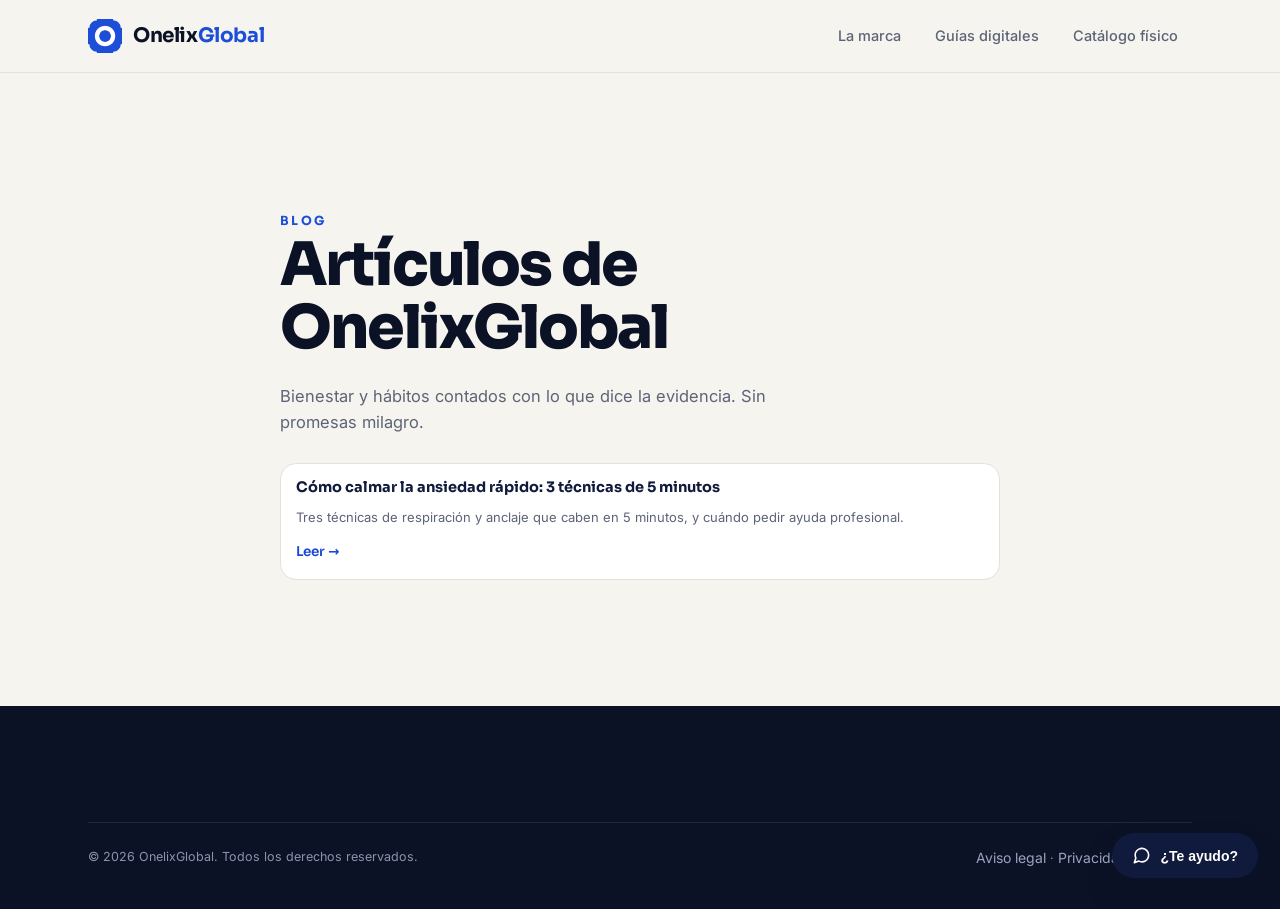
==== blog/index.html @ 3ff04f53 "fix indexación: índice de blog (elimina redirect roto /blog) + sitemap" ====
<!DOCTYPE html>
<html lang="es">
<head>
<meta charset="utf-8">
<meta name="viewport" content="width=device-width, initial-scale=1">
<title>Blog · OnelixGlobal</title>
<meta name="description" content="Artículos de bienestar y hábitos de OnelixGlobal, con lo que dice la evidencia y sin promesas milagro.">
<meta name="robots" content="index, follow">
<link rel="canonical" href="https://onelixglobal.com/blog/">
<link rel="icon" href="../logo-onelix.png" type="image/png">
<link rel="preconnect" href="https://fonts.googleapis.com">
<link rel="preconnect" href="https://fonts.gstatic.com" crossorigin>
<link href="https://fonts.googleapis.com/css2?family=Sora:wght@400;600;700;800&family=Inter:wght@400;500;600&family=Lora:ital@1&display=swap" rel="stylesheet">
<link rel="stylesheet" href="../styles.css">
<script data-goatcounter="https://onelixglobal.goatcounter.com/count" data-goatcounter-path="/blog" async src="//gc.zgo.at/count.js"></script>
</head>
<body>
<header>
  <div class="wrap nav">
    <a class="brand" href="../index.html"><img src="../logo-onelix.png" alt=""><span>Onelix<em>Global</em></span></a>
    <nav class="nav-links">
      <a href="../index.html#marca">La marca</a>
      <a href="../index.html#digital">Guías digitales</a>
      <a href="../index.html#fisico">Catálogo físico</a>
    </nav>
  </div>
</header>

<section>
  <div class="wrap" style="max-width:760px;padding:56px 20px 48px">
    <span class="kicker">Blog</span>
    <h1>Artículos de OnelixGlobal</h1>
    <p class="bajada">Bienestar y hábitos contados con lo que dice la evidencia. Sin promesas milagro.</p>

    <a class="producto-card" href="como-calmar-la-ansiedad.html" style="margin-top:28px;display:flex;text-decoration:none">
      <div class="pc-body">
        <h3 style="margin:0 0 6px">Cómo calmar la ansiedad rápido: 3 técnicas de 5 minutos</h3>
        <p class="pc-reclamo" style="margin:0 0 10px">Tres técnicas de respiración y anclaje que caben en 5 minutos, y cuándo pedir ayuda profesional.</p>
        <span class="pc-cta" style="color:#1848D8;font-weight:600">Leer →</span>
      </div>
    </a>
  </div>
</section>

<footer>
  <div class="wrap">
    <div class="foot-bottom">
      <span>© 2026 OnelixGlobal. Todos los derechos reservados.</span>
      <span><a href="../aviso-legal.html">Aviso legal</a> · <a href="../privacidad.html">Privacidad</a> · <a href="../cookies.html">Cookies</a></span>
    </div>
  </div>
</footer>

<script src="../asistente.js"></script>
</body>
</html>
---- styles.css ----
/* ---------- tokens ---------- */
  :root{
    --ink:#0b1226;          /* azul tinta principal */
    --navy:#101a3c;
    --navy-2:#16224d;
    --blue:#1d4ed8;
    --paper:#f6f4ef;        /* fondo cálido */
    --card:#ffffff;
    --line:#e5e1d8;
    --muted:#5c6476;
    --gold:#b98a2f;
    --green:#15803d;
    --sora:'Sora',system-ui,sans-serif;
    --inter:'Inter',system-ui,sans-serif;
    --serif:'Lora',Georgia,serif;
    --r-lg:26px; --r-md:16px; --r-sm:10px;
    --shadow-lg:0 30px 60px -22px rgba(11,18,38,.28);
    --shadow-sm:0 10px 28px -14px rgba(11,18,38,.18);
  }
  *{margin:0;padding:0;box-sizing:border-box}
  html{scroll-behavior:smooth}
  body{font-family:var(--inter);background:var(--paper);color:var(--ink);line-height:1.6;-webkit-font-smoothing:antialiased}
  .wrap{max-width:1160px;margin:0 auto;padding:0 28px}
  a{color:inherit}
  ::selection{background:var(--blue);color:#fff}

  /* ---------- nav ---------- */
  header{position:sticky;top:0;z-index:50;background:rgba(246,244,239,.82);backdrop-filter:blur(14px);border-bottom:1px solid var(--line)}
  .nav{display:flex;align-items:center;justify-content:space-between;height:72px}
  .brand{display:flex;align-items:center;gap:11px;font-family:var(--sora);font-weight:700;font-size:20px;letter-spacing:-.02em;text-decoration:none}
  .brand img{width:34px;height:34px;border-radius:9px}
  .brand em{font-style:normal;color:var(--blue)}
  .nav-links{display:flex;align-items:center;gap:6px}
  .nav-links a{font-size:14.5px;font-weight:500;color:var(--muted);text-decoration:none;padding:9px 14px;border-radius:var(--r-sm);transition:.18s}
  .nav-links a:hover{color:var(--ink);background:#ebe8e0}
  .nav-cta{font-family:var(--sora);font-weight:600;font-size:14px;background:var(--ink);color:#fff!important;padding:11px 18px!important;border-radius:999px}
  .nav-cta:hover{background:var(--blue)}
  @media(max-width:840px){.nav-links a:not(.nav-cta):not(.nav-social){display:none}}
  .nav-social{display:flex;align-items:center;justify-content:center;width:36px;height:36px;padding:0!important;border-radius:50%;color:var(--ink)!important}
  .nav-social:hover{background:#ebe8e0}
  .nav-social svg{width:17px;height:17px}
  .social-row{display:flex;gap:10px;margin-top:16px}
  .social-row a{display:flex;align-items:center;justify-content:center;width:38px;height:38px;border-radius:50%;background:#1d2647;color:#fff}
  .social-row a:hover{background:var(--blue)}
  .social-row svg{width:17px;height:17px}

  /* ---------- hero ---------- */
  .hero{padding:84px 0 90px;position:relative;overflow:hidden}
  .hero::before{content:"";position:absolute;inset:auto -12% -46% 32%;height:560px;background:radial-gradient(closest-side,rgba(29,78,216,.12),transparent)}
  .hero-grid{display:grid;grid-template-columns:1.06fr .94fr;gap:64px;align-items:center;position:relative}
  .eyebrow{display:inline-flex;align-items:center;gap:9px;font-size:12.5px;font-weight:600;letter-spacing:.14em;text-transform:uppercase;color:var(--blue);background:#e8edfb;border:1px solid #d4ddf6;padding:7px 14px;border-radius:999px;margin-bottom:26px}
  .eyebrow .dot{width:7px;height:7px;border-radius:50%;background:var(--green);box-shadow:0 0 0 3px rgba(21,128,61,.18)}
  h1{font-family:var(--sora);font-weight:800;font-size:clamp(36px,5vw,60px);line-height:1.05;letter-spacing:-.035em;margin-bottom:24px}
  h1 .accent{color:var(--blue)}
  h1 .line2{display:block}
  .lead{font-size:clamp(16px,1.4vw,19px);color:var(--muted);max-width:520px;margin-bottom:34px}
  .lead strong{color:var(--ink);font-weight:600}
  .hero-ctas{display:flex;gap:14px;flex-wrap:wrap;align-items:center}
  .btn{display:inline-flex;align-items:center;gap:10px;font-family:var(--sora);font-weight:600;font-size:15px;text-decoration:none;padding:15px 26px;border-radius:999px;transition:.2s;border:1.5px solid transparent}
  .btn-solid{background:var(--ink);color:#fff}
  .btn-solid:hover{background:var(--blue);transform:translateY(-1px)}
  .btn-ghost{border-color:#cfc9bc;color:var(--ink);background:transparent}
  .btn-ghost:hover{border-color:var(--ink);background:#fff}
  .btn-sm{padding:11px 20px;font-size:13.5px}
  .hero-note{margin-top:26px;font-size:13.5px;color:var(--muted);display:flex;gap:8px;align-items:center}
  .hero-note svg{width:15px;height:15px;stroke:var(--green)}

  /* tarjeta "nuestras líneas" en el hero (composición, sin fotos externas) */
  .stage{position:relative;min-height:430px}
  .stage .orb{position:absolute;border-radius:50%;filter:blur(2px)}
  .orb.a{width:220px;height:220px;top:-30px;right:6%;background:linear-gradient(135deg,#dbe6ff,#bcd0fb)}
  .orb.b{width:150px;height:150px;bottom:6%;left:-4%;background:linear-gradient(135deg,#ece4d2,#d9cfb8)}
  .pcard{position:relative;background:var(--card);border-radius:30px;padding:26px 24px;box-shadow:var(--shadow-lg);border:1px solid #f0ede6;transform:rotate(-1.2deg);max-width:400px;margin-left:auto}
  .pcard-tags{display:flex;gap:8px;margin-bottom:16px}
  .pill{font-size:11.5px;font-weight:600;padding:5px 11px;border-radius:999px;letter-spacing:.02em}
  .pill.blue{background:#e8edfb;color:var(--blue)}
  .pill.green{background:#e5f4ea;color:var(--green)}
  .pcard h3{font-family:var(--sora);font-size:19px;font-weight:700;letter-spacing:-.01em;margin-bottom:6px}
  .linea-mini{display:flex;align-items:center;gap:13px;padding:15px 0;border-top:1px solid var(--line)}
  .linea-mini:first-of-type{border-top:none;padding-top:6px}
  .linea-mini-ic{width:40px;height:40px;border-radius:11px;background:#eef1fb;display:flex;align-items:center;justify-content:center;font-size:18px;flex:none}
  .linea-mini strong{font-family:var(--sora);font-size:14.5px;display:block}
  .linea-mini .sub{font-size:12px;color:var(--muted)}
  .linea-mini .pill{margin-left:auto;white-space:nowrap}
  .float{position:absolute;background:#fff;border-radius:14px;box-shadow:var(--shadow-sm);padding:10px 15px;font-size:12.5px;font-weight:600;display:flex;align-items:center;gap:9px;border:1px solid #f0ede6;font-family:var(--sora)}
  .float i{width:9px;height:9px;border-radius:50%;background:var(--green);box-shadow:0 0 0 4px rgba(21,128,61,.16)}
  .f1{top:26px;left:-6%}
  .f2{bottom:64px;right:-8%}
  @media(max-width:960px){.hero-grid{grid-template-columns:1fr;gap:54px}.stage{margin-top:8px}.pcard{margin:0 auto}.f1{left:2%}.f2{right:2%}}
  @media(prefers-reduced-motion:no-preference){
    .float{animation:flotar 5.5s ease-in-out infinite}
    .f2{animation-delay:2.6s}
    .pcard{transition:transform .5s cubic-bezier(.2,.8,.2,1)}
  }
  @keyframes flotar{0%,100%{transform:translateY(0)}50%{transform:translateY(-9px)}}

  /* ---------- secciones ---------- */
  section{padding:78px 0}
  .kicker{font-family:var(--sora);font-size:12.5px;font-weight:700;letter-spacing:.18em;text-transform:uppercase;color:var(--blue);margin-bottom:16px}
  h2{font-family:var(--sora);font-weight:800;letter-spacing:-.03em;font-size:clamp(27px,3.2vw,42px);line-height:1.12;margin-bottom:18px}
  .bajada{color:var(--muted);font-size:16.5px;max-width:560px}

  /* declaración editorial: qué es la marca */
  .declaracion{background:var(--ink);color:#eef1fa}
  .declaracion .wrap{display:grid;grid-template-columns:1fr 1fr;gap:70px;align-items:center}
  .declaracion .kicker{color:#8fb0ff}
  .declaracion h2{color:#fff}
  .declaracion .bajada{color:#b9c1d8}
  .pull{font-family:var(--serif);font-style:italic;font-size:clamp(20px,2vw,27px);line-height:1.5;color:#dfe6ff;border-left:2px solid var(--blue);padding-left:26px}
  @media(max-width:900px){.declaracion .wrap{grid-template-columns:1fr;gap:34px}}

  /* cómo funciona: numerado editorial */
  .pasos{display:grid;grid-template-columns:repeat(3,1fr);gap:0;margin-top:52px;border-top:1px solid var(--line)}
  .paso{border-left:1px solid var(--line);padding:30px 30px 6px}
  .paso:first-child{border-left:0;padding-left:0}
  .paso .num{font-family:var(--sora);font-weight:800;font-size:15px;color:var(--blue);letter-spacing:.08em}
  .paso h3{font-family:var(--sora);font-weight:700;font-size:19px;letter-spacing:-.01em;margin:14px 0 9px}
  .paso p{color:var(--muted);font-size:14.5px}
  @media(max-width:860px){.pasos{grid-template-columns:1fr}.paso,.paso:first-child{border-left:0;border-top:1px solid var(--line);padding:26px 0}.paso:first-child{border-top:0}}

  /* NUESTRAS LÍNEAS — el hub de formas de ganar dinero */
  .lineas-grid{display:grid;grid-template-columns:1fr 1fr;gap:30px;margin-top:48px}
  .linea-card{background:var(--card);border:1px solid var(--line);border-radius:var(--r-lg);padding:34px;box-shadow:var(--shadow-sm);display:flex;flex-direction:column;scroll-margin-top:90px;transition:.25s}
  .linea-card:hover{transform:translateY(-4px);box-shadow:var(--shadow-lg);border-color:#d8d2c4}
  .lc-top{display:flex;align-items:center;gap:13px;margin-bottom:16px}
  .lc-ic{width:46px;height:46px;border-radius:13px;background:#eef1fb;display:flex;align-items:center;justify-content:center;font-size:22px;flex:none}
  .linea-card h3{font-family:var(--sora);font-size:21px;font-weight:700;letter-spacing:-.02em}
  .linea-card .sub{color:var(--muted);font-size:13px}
  .linea-card .lc-media{border-radius:16px;overflow:hidden;height:180px;margin-bottom:18px;background:linear-gradient(150deg,#eef2fc 0%,#dde6fb 55%,#c9d7f8 100%);display:flex;align-items:center;justify-content:center}
  .linea-card .lc-media img{width:100%;height:100%;object-fit:cover}
  .linea-card .lc-media svg{width:74px;height:74px;opacity:.9;stroke:var(--blue)}
  .linea-card p.desc{color:var(--muted);font-size:14.5px;margin-bottom:22px}
  .linea-card .lc-foot{margin-top:auto;display:flex;align-items:center;justify-content:space-between;gap:14px;flex-wrap:wrap;padding-top:8px;border-top:1px solid var(--line)}
  .precio2{font-family:var(--sora);font-weight:800;font-size:19px}
  .precio2 small{font-weight:500;font-size:12px;color:var(--muted)}
  @media(max-width:860px){.lineas-grid{grid-template-columns:1fr}}
  .linea-card-h{flex-direction:row;align-items:stretch;gap:24px;padding:24px}
  .linea-card-h .lc-h-media{width:120px;flex:none;border-radius:14px;overflow:hidden}
  .linea-card-h .lc-h-media img{width:100%;height:100%;object-fit:cover;display:block}
  .linea-card-h .lc-h-body{display:flex;flex-direction:column;flex:1;min-width:0}
  .linea-card-h .lc-top{margin-bottom:8px}
  .linea-card-h p.desc{margin-bottom:16px}
  @media(max-width:560px){.linea-card-h{flex-direction:column}.linea-card-h .lc-h-media{width:100%;height:150px}}

  /* PRODUCTO FÍSICO — sección destacada (prioridad actual del negocio) */
  .feature{background:var(--card);border:1px solid var(--line);border-radius:var(--r-lg);padding:44px;box-shadow:var(--shadow-sm);margin-top:44px}
  .feature-grid{display:grid;grid-template-columns:.9fr 1.1fr;gap:48px;align-items:center}
  .feature-visual{background:linear-gradient(150deg,#eef2fc 0%,#dde6fb 55%,#c9d7f8 100%);border-radius:22px;padding:36px;display:flex;flex-direction:column;align-items:center;justify-content:center;text-align:center;min-height:260px}
  .feature-visual .fv-price{font-family:var(--sora);font-weight:800;font-size:28px}
  .feature-visual .fv-price small{font-weight:500;font-size:13px;color:var(--muted);display:block;margin-top:2px}
  .fv-chips{display:flex;gap:14px;margin-bottom:24px}
  .fv-chip{display:flex;flex-direction:column;align-items:center;gap:9px;background:#fff;border-radius:16px;padding:18px 22px;box-shadow:var(--shadow-sm);font-family:var(--sora);font-size:12.5px;font-weight:700;color:var(--ink)}
  .fv-chip svg{width:26px;height:26px;stroke:var(--blue)}
  .benefits{list-style:none;margin:20px 0 26px}
  .benefits li{display:flex;gap:11px;align-items:flex-start;padding:8px 0;font-size:14.5px;color:var(--ink)}
  .benefits li svg{flex:none;width:18px;height:18px;stroke:var(--green);margin-top:2px}
  .trust-mini{display:grid;grid-template-columns:repeat(2,1fr);gap:12px;margin:22px 0 28px}
  .trust-mini div{display:flex;gap:10px;align-items:center;font-size:13px;color:var(--muted);background:var(--paper);border:1px solid var(--line);border-radius:12px;padding:10px 13px}
  .trust-mini svg{flex:none;width:17px;height:17px;stroke:var(--blue)}
  @media(max-width:900px){.feature{padding:30px}.feature-grid{grid-template-columns:1fr;gap:30px}.trust-mini{grid-template-columns:1fr}}

  /* confianza / valores banda clara */
  .confianza{background:var(--card);border-top:1px solid var(--line);border-bottom:1px solid var(--line)}
  .confianza .grid{display:grid;grid-template-columns:repeat(4,1fr);gap:34px;margin-top:44px}
  .conf-item{display:flex;gap:16px;align-items:flex-start}
  .conf-item .ic{flex:none;width:42px;height:42px;border-radius:12px;background:#eef1fb;display:flex;align-items:center;justify-content:center;color:var(--blue)}
  .conf-item .ic svg{width:21px;height:21px}
  .conf-item h4{font-family:var(--sora);font-size:15.5px;font-weight:700;margin-bottom:4px}
  .conf-item p{font-size:13.5px;color:var(--muted)}
  @media(max-width:900px){.confianza .grid{grid-template-columns:repeat(2,1fr)}}
  @media(max-width:560px){.confianza .grid{grid-template-columns:1fr}}

  /* aviso / lista de espera */
  .aviso-catalogo{display:grid;grid-template-columns:1.4fr 1fr;gap:44px;align-items:center;background:var(--navy);border-radius:28px;padding:52px;color:#fff;box-shadow:var(--shadow-lg)}
  .aviso-catalogo h2{color:#fff;margin-bottom:14px;font-size:clamp(24px,2.6vw,34px)}
  .aviso-catalogo .bajada{color:#b9c1d8}
  .hint-form{font-size:12.5px;color:#8a96bd;margin-top:12px}
  .badge-wait{display:inline-flex;align-items:center;gap:8px;background:#24325f;border:1px solid #33427c;border-radius:999px;padding:7px 15px;font-size:12.5px;font-weight:600;letter-spacing:.04em;text-transform:uppercase;color:#b9c9ff}
  @media(max-width:860px){.aviso-catalogo{grid-template-columns:1fr;padding:36px 28px}}

  /* banda "contenido real" — enlaza con la estrategia de TikTok/IG orgánico */
  .contenido{background:var(--paper);border-top:1px solid var(--line);border-bottom:1px solid var(--line);padding:46px 0}
  .contenido .wrap{display:flex;align-items:center;justify-content:space-between;gap:24px;flex-wrap:wrap}
  .contenido p{font-size:15px;color:var(--muted);max-width:520px}
  .contenido p strong{color:var(--ink)}
  .contenido .social-row a{background:var(--ink)}

  /* footer */
  footer{background:var(--ink);color:#8a94ad;padding:64px 0 40px;margin-top:0}
  .foot-grid{display:grid;grid-template-columns:1.6fr repeat(4,1fr);gap:32px}
  footer .brand{color:#fff;margin-bottom:16px}
  footer p{font-size:13.5px;line-height:1.7;max-width:300px}
  footer h5{font-family:var(--sora);color:#fff;font-size:13px;letter-spacing:.1em;text-transform:uppercase;margin-bottom:16px}
  footer ul{list-style:none}
  footer li{margin-bottom:10px}
  footer a{text-decoration:none;font-size:14px;color:#9aa4c0}
  footer a:hover{color:#fff}
  .foot-bottom{margin-top:52px;padding-top:24px;border-top:1px solid #1d2647;display:flex;justify-content:space-between;gap:18px;flex-wrap:wrap;font-size:12.5px}
  @media(max-width:900px){.foot-grid{grid-template-columns:1fr 1fr}}
  @media(max-width:560px){.foot-grid{grid-template-columns:1fr}}

  /* preguntas frecuentes */
  .faq{max-width:760px;margin-top:44px}
  .faq-item{border-bottom:1px solid var(--line);padding:22px 0}
  .faq-item summary{cursor:pointer;list-style:none;display:flex;justify-content:space-between;align-items:center;gap:20px;font-family:var(--sora);font-weight:700;font-size:16.5px;letter-spacing:-.01em}
  .faq-item summary::-webkit-details-marker{display:none}
  .faq-item summary .plus{flex:none;width:26px;height:26px;border-radius:50%;border:1.5px solid var(--line);display:flex;align-items:center;justify-content:center;font-size:16px;color:var(--blue);transition:.2s}
  .faq-item[open] summary .plus{transform:rotate(45deg);background:var(--ink);color:#fff;border-color:var(--ink)}
  .faq-item p{color:var(--muted);font-size:14.5px;margin-top:14px;max-width:640px}

  /* aparición suave al hacer scroll */
  .reveal{opacity:0;transform:translateY(18px);transition:opacity .6s ease,transform .6s ease}
  .reveal.on{opacity:1;transform:none}
  @media(prefers-reduced-motion:reduce){.reveal{opacity:1;transform:none;transition:none}}

  /* ---------- páginas legales ---------- */
  .legal{padding:64px 0 90px}
  .legal .kicker{margin-bottom:10px}
  .legal h1{font-family:var(--sora);font-weight:800;letter-spacing:-.03em;font-size:clamp(28px,3.6vw,42px);margin-bottom:10px}
  .legal .updated{color:var(--muted);font-size:13.5px;margin-bottom:40px}
  .legal h2{font-family:var(--sora);font-weight:700;font-size:20px;letter-spacing:-.01em;margin:38px 0 12px}
  .legal h2:first-of-type{margin-top:0}
  .legal p{color:var(--ink);font-size:15px;line-height:1.75;margin-bottom:14px;max-width:760px}
  .legal p.muted{color:var(--muted)}
  .legal ul{margin:0 0 16px 22px;max-width:760px}
  .legal li{color:var(--ink);font-size:15px;line-height:1.75;margin-bottom:8px}
  .legal a{color:var(--blue);text-decoration:underline}
  .legal .fill{background:#fff3d6;border:1px solid #f0d998;border-radius:6px;padding:1px 7px;font-weight:600;color:#8a6a12}
  .legal table{border-collapse:collapse;margin:10px 0 20px;max-width:760px;width:100%}
  .legal table th,.legal table td{border:1px solid var(--line);padding:10px 12px;font-size:14px;text-align:left;vertical-align:top}
  .legal table th{background:var(--paper);font-family:var(--sora);font-weight:700}

  /* ---------- banner y modal de cookies ---------- */
  .cookie-banner{position:fixed;left:0;right:0;bottom:0;z-index:200;background:var(--ink);color:#dfe3f0;padding:20px 0;box-shadow:0 -12px 30px -10px rgba(11,18,38,.35);transform:translateY(110%);transition:transform .35s ease}
  .cookie-banner.show{transform:translateY(0)}
  .cookie-banner-inner{max-width:1160px;margin:0 auto;padding:0 28px;display:flex;align-items:center;justify-content:space-between;gap:24px;flex-wrap:wrap}
  .cookie-banner-inner p{font-size:13.5px;line-height:1.6;color:#c3c9de;max-width:640px;margin:0}
  .cookie-banner-inner p a{color:#9db4ff;text-decoration:underline}
  .cookie-banner-actions{display:flex;gap:10px;flex-wrap:wrap}
  .cookie-banner .btn-ghost{color:#eef1fa;border-color:#3a4576}
  .cookie-banner .btn-ghost:hover{border-color:#fff;background:rgba(255,255,255,.06)}

/* ---------- botón flotante de WhatsApp ---------- */
.wa-float{position:fixed;right:22px;bottom:22px;z-index:150;display:inline-flex;align-items:center;gap:9px;
  background:var(--navy);color:#fff;font-family:var(--inter);font-size:14px;font-weight:600;
  padding:13px 20px;border-radius:999px;text-decoration:none;box-shadow:0 16px 34px -12px rgba(11,18,38,.5);
  transition:transform .2s ease, background .2s ease, box-shadow .2s ease}
.wa-float:hover{background:#182457;transform:translateY(-2px);box-shadow:0 20px 40px -12px rgba(11,18,38,.55)}
.wa-float svg{width:19px;height:19px;flex:none}
.wa-float span{white-space:nowrap}

/* ---------- asistente virtual ---------- */
.asis{position:fixed;right:22px;bottom:22px;z-index:150;font-family:var(--inter);transition:bottom .25s ease}
.asis-lanzador{display:inline-flex;align-items:center;gap:9px;background:var(--navy);color:#fff;font-size:14px;
  font-weight:600;padding:13px 20px;border-radius:999px;border:0;cursor:pointer;box-shadow:0 16px 34px -12px rgba(11,18,38,.5);
  transition:transform .2s ease,background .2s ease}
.asis-lanzador:hover{background:#182457;transform:translateY(-2px)}
.asis-lanzador svg{width:19px;height:19px;flex:none}
.asis-panel{position:absolute;right:0;bottom:calc(100% + 14px);width:min(370px,calc(100vw - 32px));
  display:flex;flex-direction:column;padding:0;background:#fff;border:1px solid var(--line);
  border-radius:var(--r-lg);box-shadow:var(--shadow-lg);overflow:hidden}
.asis .asis-panel[hidden]{display:none}   /* el display:flex anulaba el atributo hidden */
.asis-cabecera{flex:0 0 auto;display:flex;align-items:flex-start;justify-content:space-between;gap:12px;background:var(--navy);color:#fff;padding:14px 16px}
.asis-cabecera strong{display:block;font-family:var(--sora);font-size:14.5px}
.asis-horario{display:block;font-size:11.5px;color:#b9c1d8;margin-top:3px}
.asis-cerrar{background:none;border:0;color:#fff;font-size:24px;line-height:1;cursor:pointer;padding:0 4px}
.asis-mensajes{flex:1 1 auto;min-height:52px;padding:16px;overflow-y:auto;display:flex;flex-direction:column;gap:10px}
.asis-msg{font-size:14px;line-height:1.6;border-radius:14px;padding:11px 14px;max-width:92%}
.asis-bot{background:var(--paper);color:var(--ink);border-bottom-left-radius:4px}
.asis-yo{background:var(--navy);color:#fff;align-self:flex-end;border-bottom-right-radius:4px;font-weight:600}
.asis-msg a{color:var(--blue)}
.asis-acciones{display:flex;flex-direction:column;gap:8px;margin-top:2px}
.asis-acciones-fila{display:flex;flex-direction:column;gap:8px}
.asis-boton{font-family:var(--inter);font-size:13.5px;font-weight:500;text-align:left;color:var(--navy);background:#fff;
  border:1px solid #cfd7e6;border-radius:999px;padding:10px 15px;cursor:pointer;text-decoration:none;
  transition:background .15s ease,border-color .15s ease}
.asis-boton:hover{background:#f2f5fb;border-color:var(--navy)}
.asis-boton-link{display:block;text-align:center;background:var(--navy);color:#fff;border-color:var(--navy);font-weight:600}
.asis-pie{flex:0 0 auto;border-top:1px solid var(--line);padding:11px 16px;background:#fbfaf7}
.asis-wa{display:flex;align-items:center;justify-content:center;gap:8px;font-size:13.5px;font-weight:600;color:#fff;
  background:#1f8a4c;border-radius:999px;padding:10px 14px;text-decoration:none}
.asis-wa:hover{background:#197040}
.asis-wa svg{width:17px;height:17px;flex:none}
@media (max-width:600px){.asis{right:14px;bottom:14px}.asis-lanzador{padding:12px 16px;font-size:13.5px}}
@media print{.asis{display:none}}

/* ---------- confirmación de la lista de espera ---------- */
.signup-ok{background:rgba(255,255,255,.07);border:1px solid #33427c;border-radius:var(--r-md);
  padding:20px 24px;color:#eef1fa;font-size:15px;line-height:1.65;max-width:520px}
.signup-ok strong{color:#fff;display:block;margin-bottom:4px;font-family:var(--sora)}
.signup-ok a{color:#9db4ff}
@media (max-width:600px){.wa-float{right:14px;bottom:14px;padding:12px 16px;font-size:13.5px}}
@media print{.wa-float{display:none}}

  .cookie-modal{position:fixed;inset:0;z-index:210;background:rgba(11,18,38,.55);display:none;align-items:center;justify-content:center;padding:20px}
  .cookie-modal.show{display:flex}
  .cookie-modal-box{background:var(--card);border-radius:var(--r-lg);padding:32px;max-width:460px;width:100%;box-shadow:var(--shadow-lg)}
  .cookie-modal-box h3{font-family:var(--sora);font-weight:700;font-size:19px;margin-bottom:18px}
  .cookie-cat{display:flex;align-items:flex-start;justify-content:space-between;gap:16px;padding:14px 0;border-top:1px solid var(--line)}
  .cookie-cat:first-of-type{border-top:none}
  .cookie-cat strong{font-family:var(--sora);font-size:14px}
  .cookie-cat p{color:var(--muted);font-size:12.5px;margin:3px 0 0}
  .cookie-cat input[type=checkbox]{width:20px;height:20px;flex:none;margin-top:2px}
  .cookie-modal-actions{display:flex;gap:10px;margin-top:22px;flex-wrap:wrap}

  /* ---------- formulario con casilla de consentimiento ---------- */
  .signup-form{margin-top:18px}
  .signup-row{display:flex;gap:10px;flex-wrap:wrap;margin-bottom:14px}
  .signup-row input[type=email],.signup-row input[type=text]{flex:1;min-width:200px;padding:13px 16px;border-radius:999px;border:1.5px solid var(--line);font-family:var(--inter);font-size:14.5px;background:#fff;color:var(--ink)}
  .signup-row input[type=email]:focus,.signup-row input[type=text]:focus{outline:2px solid var(--blue);outline-offset:1px}
  .signup-consent{display:flex;align-items:flex-start;gap:10px;margin-bottom:16px}
  .signup-consent input[type=checkbox]{width:19px;height:19px;flex:none;margin-top:2px}
  .signup-consent label{font-size:12.5px;color:var(--muted);line-height:1.6}
  .signup-consent a{color:var(--blue);text-decoration:underline}
  .signup-note{font-size:12px;color:var(--muted);margin-top:10px}
  .signup-ok{display:none;font-size:14px;color:var(--green);font-weight:600}

  /* formulario de suscripción sobre fondo oscuro (sección #aviso) */
  .aviso-catalogo .signup-row input{border-color:transparent}
  .aviso-catalogo .signup-consent label{color:#b9c1d8}
  .aviso-catalogo .signup-consent a{color:#9db4ff}
  .aviso-catalogo .hint-form{margin-top:14px}

/* ---------- catálogo de productos (venta directa desde la web) ---------- */
.productos-grid{display:grid;grid-template-columns:repeat(auto-fill,minmax(200px,1fr));gap:18px;margin-top:34px}
.producto-card{background:var(--card);border:1px solid var(--line);border-radius:var(--r-md);overflow:hidden;text-decoration:none;color:inherit;display:flex;flex-direction:column;transition:transform .18s,box-shadow .18s}
.producto-card:hover{transform:translateY(-3px);box-shadow:var(--shadow-sm)}
.producto-card img{width:100%;aspect-ratio:1/1;object-fit:cover;display:block;background:#efece4}
.producto-card .pc-body{padding:14px 15px 16px;display:flex;flex-direction:column;gap:5px;flex:1}
.producto-card h3{font-family:var(--sora);font-size:14.5px;font-weight:700;line-height:1.3;color:var(--navy);margin:0}
.producto-card .pc-precio{font-family:var(--sora);font-weight:700;font-size:16px;color:var(--blue)}
.producto-card .pc-reclamo{font-size:13px;color:var(--muted);line-height:1.4;margin:0}
.producto-card .pc-precio small{font-weight:500;font-size:11px;color:var(--muted)}
.producto-card .pc-cta{margin-top:auto;font-family:var(--sora);font-weight:600;font-size:13.5px;color:var(--gold)}
.ver-tienda{margin-top:26px;display:flex;align-items:center;gap:16px;flex-wrap:wrap}
.ver-tienda-note{font-size:13.5px;color:var(--muted)}
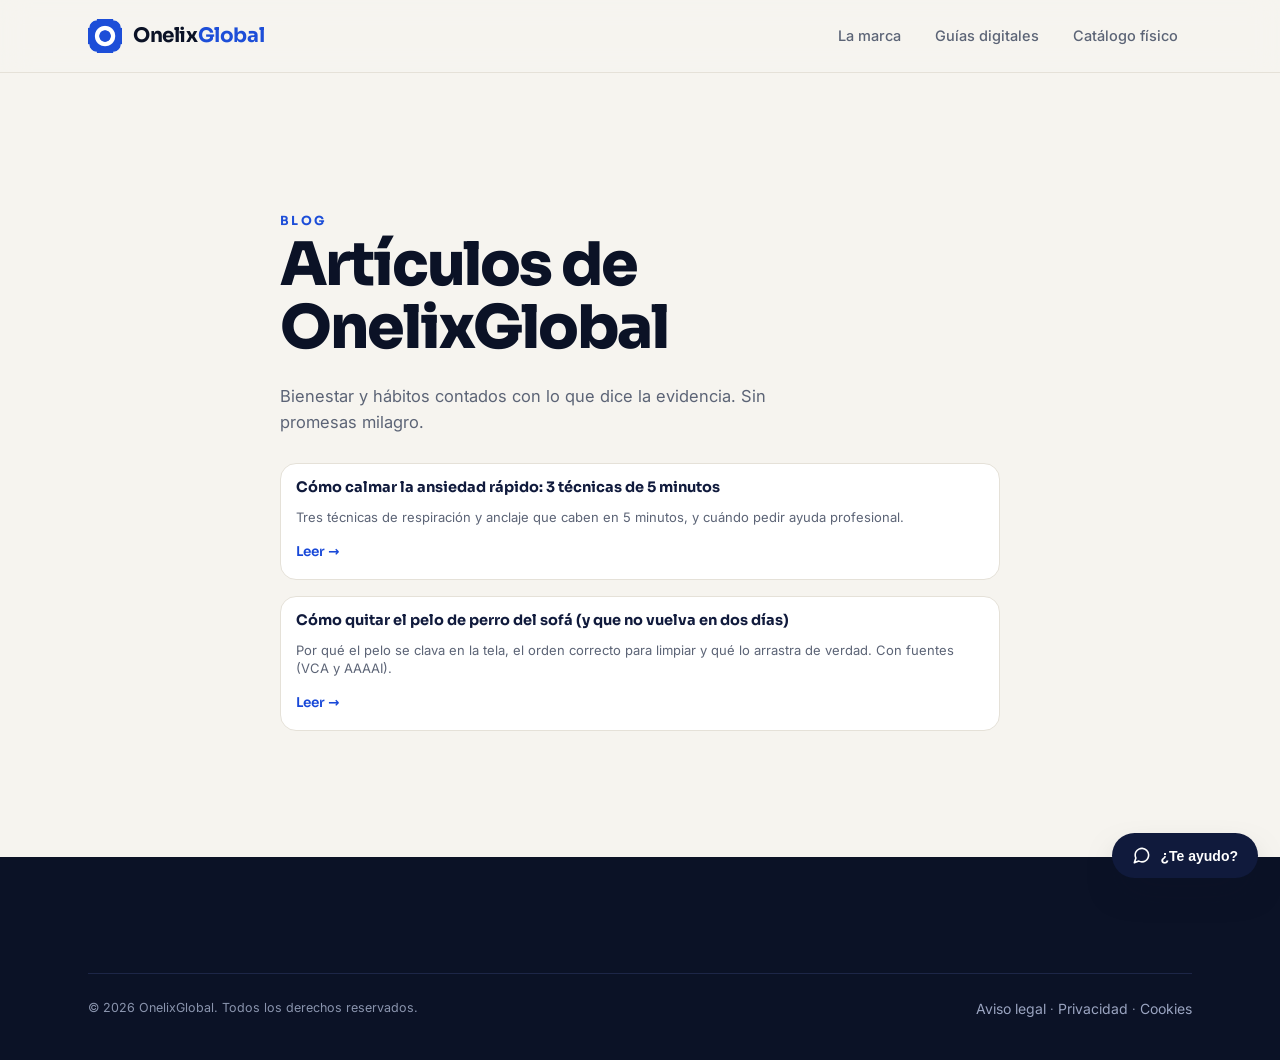
==== commit 32ffcd45: "blog: articulo de mascotas (pelo en el sofa) + seccion Del blog en la home y en el indice" ====
--- a/blog/index.html
+++ b/blog/index.html
@@ -39,6 +39,14 @@
         <span class="pc-cta" style="color:#1848D8;font-weight:600">Leer →</span>
       </div>
     </a>
+
+    <a class="producto-card" href="como-quitar-el-pelo-de-perro-del-sofa.html" style="margin-top:16px;display:flex;text-decoration:none">
+      <div class="pc-body">
+        <h3 style="margin:0 0 6px">Cómo quitar el pelo de perro del sofá (y que no vuelva en dos días)</h3>
+        <p class="pc-reclamo" style="margin:0 0 10px">Por qué el pelo se clava en la tela, el orden correcto para limpiar y qué lo arrastra de verdad. Con fuentes (VCA y AAAAI).</p>
+        <span class="pc-cta" style="color:#1848D8;font-weight:600">Leer →</span>
+      </div>
+    </a>
   </div>
 </section>
 
